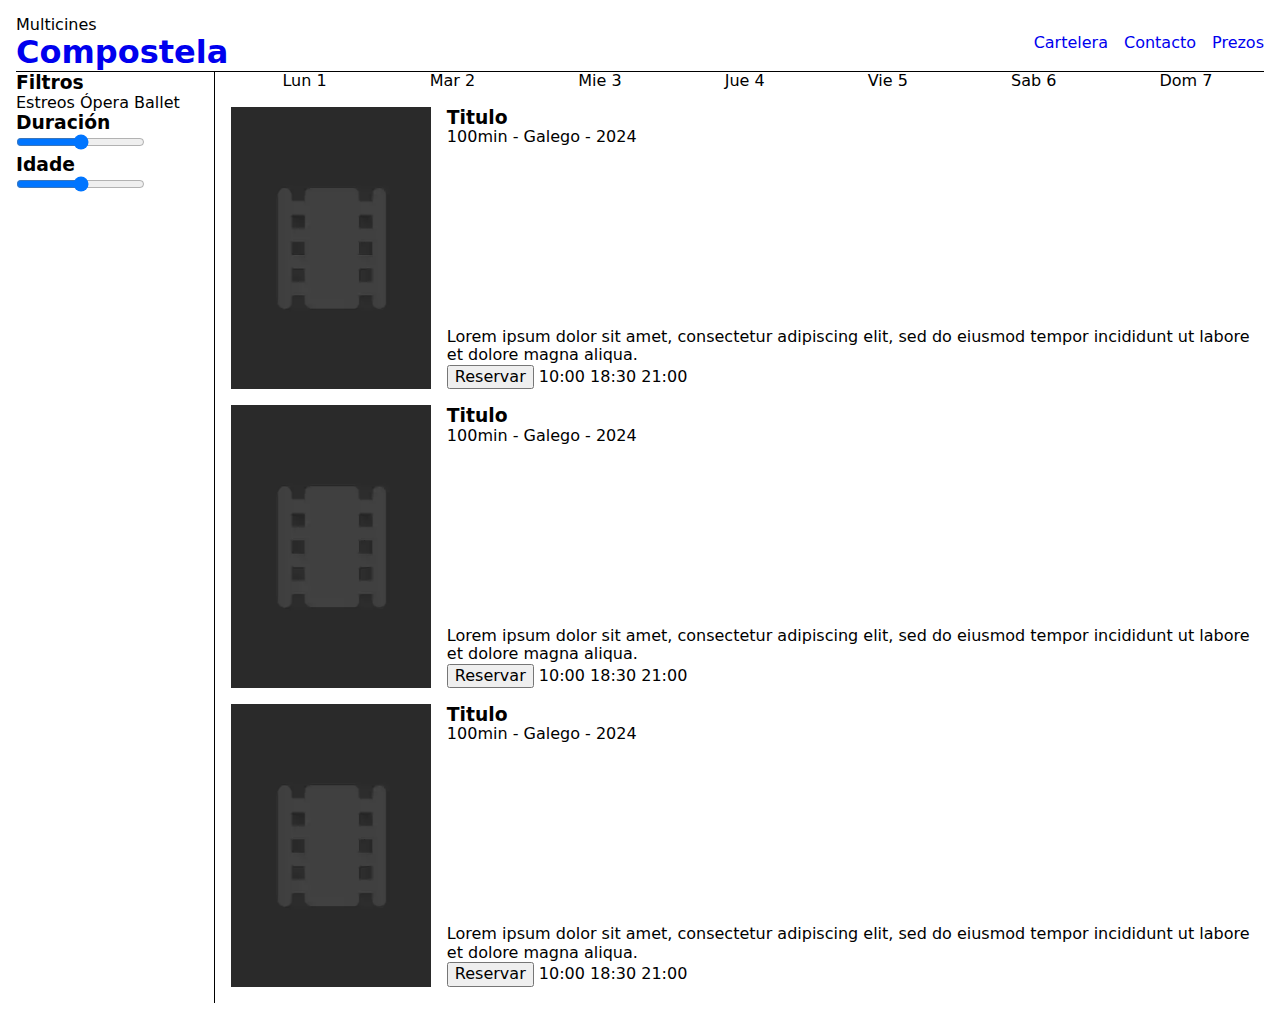
==== cartelera.html @ 7b6a8399 "feat: primera version web" ====
<!DOCTYPE html>
<html>

<head>
    <!-- Meta -->
    <title>Multicines Compostela</title>
    <meta charset="utf-8">

    <!-- Estilo e contido estático -->
    <link rel="stylesheet" href="/assets/style/modern_normalize.css"> <!-- Normalización para tódolos navegadores -->

    <!-- Scripts -->
</head>

<body>
    <style>
        body {
            padding: 1rem;
        }

        header {
            display: flex;
            align-items: center;

            border-bottom: 1px solid black;
        }

        nav {
            display: flex;
            gap: 1rem;
        }

        header #titulo {
            flex-grow: 1;
        }

        main {
            display: flex;
            gap: 1rem;
            min-height: 90vh;
        }

        aside {
            width: 15rem;
            border-right: 1px solid black;
        }

        section {
            width: 100%;
        }

        #fechas {
            display: flex;
            margin-bottom: 1rem;
        }

        #fechas>span {
            flex-grow: 1;
            text-align: center;
        }

        article {
            display: flex;
            gap: 1rem;
            margin-bottom: 1rem;
        }

        article>div {
            display: flex;
            flex-direction: column;
        }

        article>div>#grow {
            flex-grow: 1;
        }
    </style>

    <header>
        <div id="titulo">
            <p>Multicines</p>
            <a href="/">
                <h1>Compostela</h1>
            </a>
        </div>
        <nav>
            <a href="/cartelera.html">Cartelera</a>
            <a href="/">Contacto</a>
            <a href="/">Prezos</a>
        </nav>
    </header>

    <main>
        <aside>
            <h3>Filtros</h3>

            <span>Estreos Ópera Ballet</span>

            <h3>Duración</h3>
            <input type="range" id="volume" name="volume" min="0" max="100">

            <h3>Idade</h3>
            <input type="range" id="volume" name="volume" min="0" max="100">
        </aside>

        <section>
            <span id="fechas">
                <span>Lun 1</span>
                <span>Mar 2</span>
                <span>Mie 3</span>
                <span>Jue 4</span>
                <span>Vie 5</span>
                <span>Sab 6</span>
                <span>Dom 7</span>
            </span>

            <article>
                <img class="item" width="200" src="assets/media/imaxes/sen-portada.webp" alt="">
                <div>
                    <h3>Titulo</h3>
                    <span id="grow">100min - Galego - 2024</span>
                    <p>Lorem ipsum dolor sit amet, consectetur adipiscing elit, sed do eiusmod tempor incididunt ut
                        labore et dolore magna aliqua.</p>
                    <span>
                        <button>Reservar</button>
                        <span>10:00</span>
                        <span>18:30</span>
                        <span>21:00</span>
                    </span>
                </div>
            </article>

            <article>
                <img class="item" width="200" src="assets/media/imaxes/sen-portada.webp" alt="">
                <div>
                    <h3>Titulo</h3>
                    <span id="grow">100min - Galego - 2024</span>
                    <p>Lorem ipsum dolor sit amet, consectetur adipiscing elit, sed do eiusmod tempor incididunt ut
                        labore et dolore magna aliqua.</p>
                    <span>
                        <button>Reservar</button>
                        <span>10:00</span>
                        <span>18:30</span>
                        <span>21:00</span>
                    </span>
                </div>
            </article>

            <article>
                <img class="item" width="200" src="assets/media/imaxes/sen-portada.webp" alt="">
                <div>
                    <h3>Titulo</h3>
                    <span id="grow">100min - Galego - 2024</span>
                    <p>Lorem ipsum dolor sit amet, consectetur adipiscing elit, sed do eiusmod tempor incididunt ut
                        labore et dolore magna aliqua.</p>
                    <span>
                        <button>Reservar</button>
                        <span>10:00</span>
                        <span>18:30</span>
                        <span>21:00</span>
                    </span>
                </div>
            </article>
        </section>
    </main>
</body>

</html>
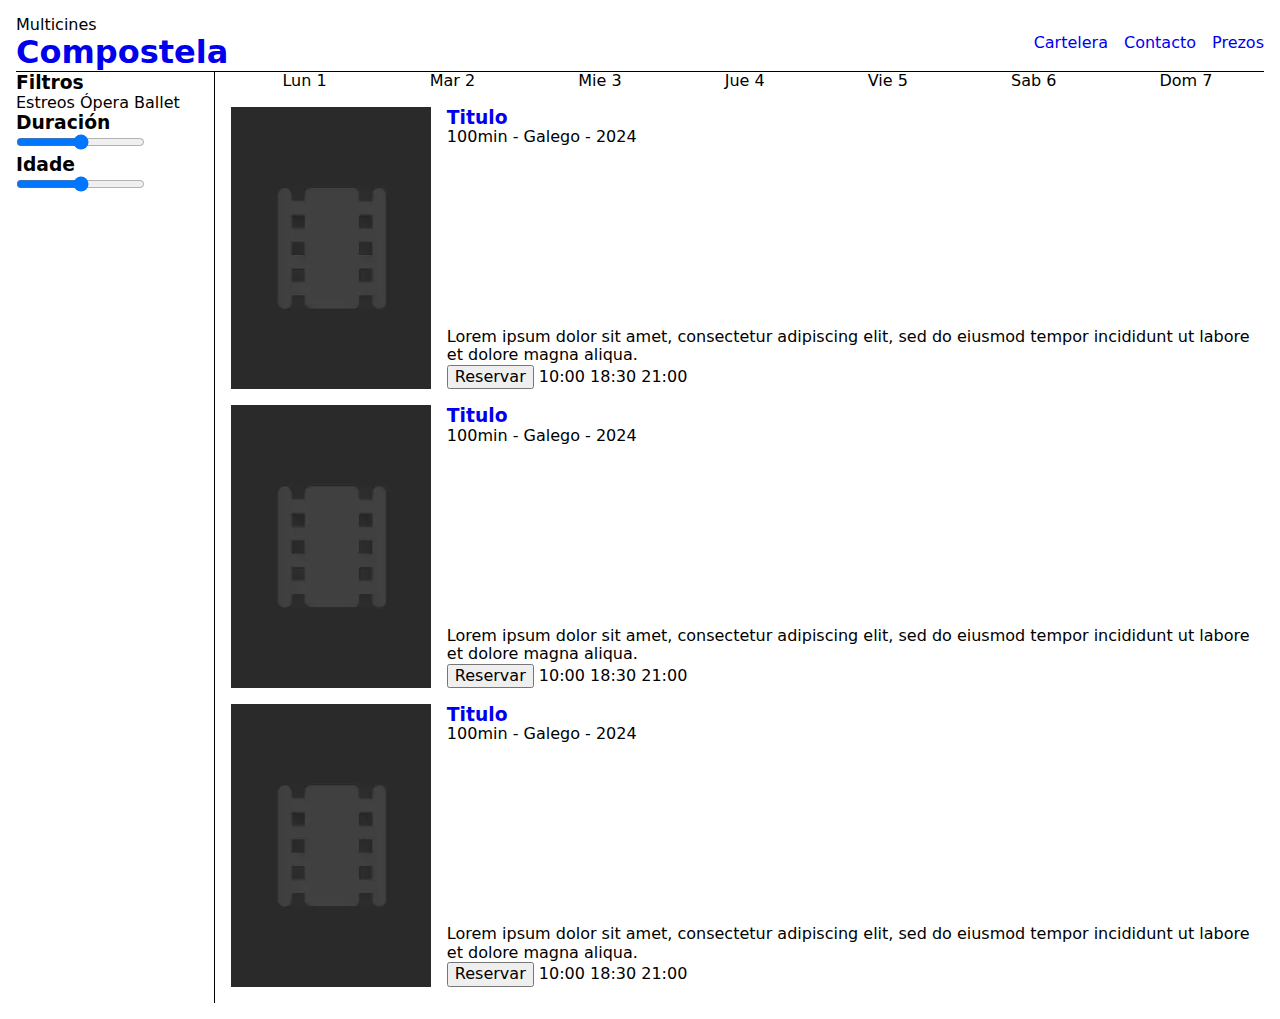
==== commit ff280995: "feat: página de información de una película" ====
--- a/cartelera.html
+++ b/cartelera.html
@@ -65,6 +65,10 @@
             margin-bottom: 1rem;
         }
 
+        article>a {
+            flex-shrink: 0;
+        }
+
         article>div {
             display: flex;
             flex-direction: column;
@@ -114,9 +118,13 @@
             </span>
 
             <article>
-                <img class="item" width="200" src="assets/media/imaxes/sen-portada.webp" alt="">
+                <a href="/info.html">
+                    <img class="item" width="200" src="assets/media/imaxes/sen-portada.webp" alt="">
+                </a>
                 <div>
-                    <h3>Titulo</h3>
+                    <a href="/info.html">
+                        <h3>Titulo</h3>
+                    </a>
                     <span id="grow">100min - Galego - 2024</span>
                     <p>Lorem ipsum dolor sit amet, consectetur adipiscing elit, sed do eiusmod tempor incididunt ut
                         labore et dolore magna aliqua.</p>
@@ -130,9 +138,13 @@
             </article>
 
             <article>
-                <img class="item" width="200" src="assets/media/imaxes/sen-portada.webp" alt="">
+                <a href="/info.html">
+                    <img class="item" width="200" src="assets/media/imaxes/sen-portada.webp" alt="">
+                </a>
                 <div>
-                    <h3>Titulo</h3>
+                    <a href="/info.html">
+                        <h3>Titulo</h3>
+                    </a>
                     <span id="grow">100min - Galego - 2024</span>
                     <p>Lorem ipsum dolor sit amet, consectetur adipiscing elit, sed do eiusmod tempor incididunt ut
                         labore et dolore magna aliqua.</p>
@@ -146,9 +158,13 @@
             </article>
 
             <article>
-                <img class="item" width="200" src="assets/media/imaxes/sen-portada.webp" alt="">
+                <a href="/info.html">
+                    <img class="item" width="200" src="assets/media/imaxes/sen-portada.webp" alt="">
+                </a>
                 <div>
-                    <h3>Titulo</h3>
+                    <a href="/info.html">
+                        <h3>Titulo</h3>
+                    </a>
                     <span id="grow">100min - Galego - 2024</span>
                     <p>Lorem ipsum dolor sit amet, consectetur adipiscing elit, sed do eiusmod tempor incididunt ut
                         labore et dolore magna aliqua.</p>
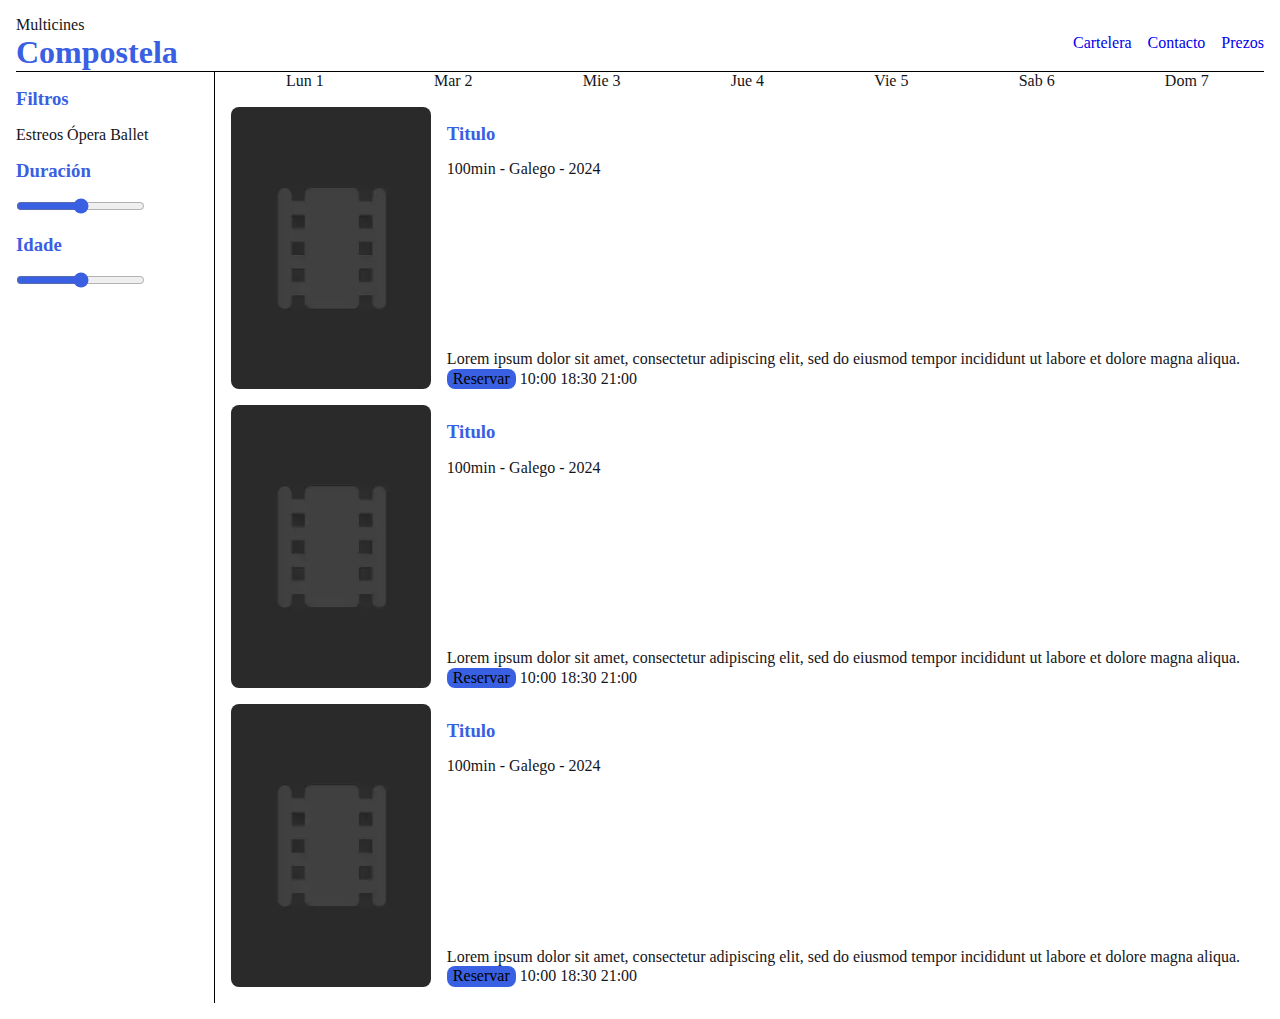
==== commit e115786d: "feat: inicio practica 3" ====
--- a/cartelera.html
+++ b/cartelera.html
@@ -6,10 +6,13 @@
     <title>Multicines Compostela</title>
     <meta charset="utf-8">
 
+    <!-- Scripts -->
+    <script src="/assets/lib/htmx.min.js"></script>
+    <script src="/assets/lib/inline_css.js"></script>
+
     <!-- Estilo e contido estático -->
     <link rel="stylesheet" href="/assets/style/modern_normalize.css"> <!-- Normalización para tódolos navegadores -->
-
-    <!-- Scripts -->
+    <link rel="stylesheet" href="/assets/style/base.css">
 </head>
 
 <body>
@@ -79,19 +82,7 @@
         }
     </style>
 
-    <header>
-        <div id="titulo">
-            <p>Multicines</p>
-            <a href="/">
-                <h1>Compostela</h1>
-            </a>
-        </div>
-        <nav>
-            <a href="/cartelera.html">Cartelera</a>
-            <a href="/">Contacto</a>
-            <a href="/">Prezos</a>
-        </nav>
-    </header>
+    <header hx-get="/components/nav.html" hx-trigger="load"></header>
 
     <main>
         <aside>
--- a/assets/style/base.css
+++ b/assets/style/base.css
@@ -0,0 +1,522 @@
+/* Baseado en https://github.com/frontaid/natural-selection */
+
+/* * * * * * * * * * * * * * * * * * * * * * * * * * * * * * * * * * * * * * * *
+Tipografias
+* * * * * * * * * * * * * * * * * * * * * * * * * * * * * * * * * * * * * * * */
+
+/* Texto */
+
+@font-face {
+  font-family: "Inter";
+  src: url("/assets/fonts/inter.ttf") format("truetype-variations");
+  font-weight: 100 900;
+}
+
+@font-face {
+  font-family: "Mabry";
+  src: url("/assets/fonts/mabry.ttf") format("truetype-variations");
+  font-weight: 100 900;
+}
+
+/* Titulos */
+
+@font-face {
+  font-family: "Gazpacho";
+  src: url("/assets/fonts/gzpch_bold.ttf") format("truetype");
+  font-weight: 800;
+}
+
+/* Raiz do documento */
+/* Aqui definimos todolas variables globais */
+
+:root {
+  --font-text: "Mabry";
+  --font-title: "Gazpacho";
+
+  --bg: #ffffff;
+  --fg: #14151a;
+  --accent: #3960e3;
+  --ok: #639464;
+  --error: #d1525e;
+
+  --bg-base: #ffffff;
+  --bg-lighter: color-mix(in oklab, var(--bg-base) 20%, var(--bg));
+  --bg-light: color-mix(in oklab, var(--bg-base) 10%, var(--bg));
+  --bg-dark: color-mix(in oklab, black 15%, var(--bg));
+  --bg-darker: color-mix(in oklab, black 25%, var(--bg));
+
+  --nav-height: 4rem;
+  --spacing: 1rem;
+  --radius: 0.5rem;
+
+  --trans-time: 0.3s;
+
+  font-family: var(--font-text);
+
+  color: var(--fg);
+  accent-color: var(--accent);
+  scroll-behavior: smooth;
+}
+
+:root[accessible="true"] {
+  --font-text: "Inter";
+  --font-title: "Inter";
+
+  --bg: white;
+  --fg: black;
+  --accent: black;
+
+  --spacing: 1.5rem;
+}
+
+body {
+  display: flex;
+  flex-direction: column;
+
+  /* margin-top: var(--nav-height); */
+  padding: 0 calc(var(--spacing) * 2);
+
+  background-color: var(--bg);
+}
+
+.contido {
+  min-height: calc(100vh - var(--nav-height) - var(--spacing) * 3 - 1rem);
+}
+
+/* Universal */
+
+*,
+*::before,
+*::after {
+}
+
+* {
+  transition: all var(--trans-time) cubic-bezier(0.12, 0.23, 0.44, 1.54);
+}
+
+/* Titulos */
+
+h1,
+h2,
+h3,
+h4,
+h5,
+h6 {
+  font-family: var(--font-title);
+  color: var(--accent);
+  padding: var(--spacing) 0;
+}
+h1 {
+}
+h2 {
+}
+h3 {
+}
+h4 {
+}
+h5 {
+}
+h6 {
+}
+
+/* Navegacion */
+
+nav {
+}
+nav ul,
+nav ol {
+}
+nav li {
+}
+nav a {
+}
+nav a:visited {
+}
+nav a:hover {
+}
+nav a:active {
+}
+
+/* Seccions */
+
+main {
+}
+
+article {
+}
+
+section {
+}
+
+aside {
+}
+
+search {
+}
+
+footer {
+  margin-top: auto;
+}
+
+address {
+}
+
+/* Bloques de texto */
+
+p,
+ol,
+ul,
+pre,
+blockquote,
+figure,
+hr,
+dl {
+}
+
+p:not(:last-of-type) {
+  margin-bottom: var(--spacing);
+}
+
+ol,
+ul {
+}
+ol {
+}
+ul {
+}
+li {
+}
+ol ol,
+ol ul,
+ul ul,
+ul ol {
+}
+li li {
+}
+
+pre {
+}
+pre code {
+}
+pre samp {
+}
+
+blockquote {
+}
+
+figure {
+}
+figcaption {
+}
+
+hr {
+}
+
+dl {
+}
+dt {
+}
+dd {
+}
+
+/* Enlaces */
+
+a {
+}
+a:visited {
+}
+a:hover {
+}
+a:active {
+}
+
+/* Outro texto */
+
+strong {
+}
+b {
+}
+
+em {
+}
+i {
+}
+
+q {
+}
+cite {
+}
+
+s {
+}
+
+mark {
+}
+
+small {
+}
+sub {
+}
+sup {
+}
+
+code {
+}
+
+dfn {
+}
+abbr {
+}
+abbr[title] {
+}
+
+var {
+}
+kbd {
+}
+kbd kbd {
+}
+samp {
+}
+
+u {
+}
+
+data {
+}
+time {
+}
+
+del {
+}
+ins {
+}
+
+/* Contido embedido */
+
+img {
+  border-radius: var(--radius);
+}
+svg {
+}
+video {
+}
+canvas {
+}
+audio {
+}
+object {
+}
+
+noscript {
+}
+
+/* Taboas */
+
+table {
+}
+caption {
+}
+col:first-child {
+}
+thead {
+}
+tbody {
+}
+tfoot {
+}
+tr {
+}
+th {
+}
+td {
+}
+
+/* Formularios */
+
+fieldset {
+}
+fieldset:disabled {
+}
+legend {
+}
+
+form {
+}
+
+label {
+}
+
+::placeholder {
+}
+:focus::placeholder {
+}
+
+input,
+textarea,
+select,
+button {
+  background-color: var(--accent);
+  border: none;
+  border-radius: var(--radius);
+  outline: none;
+}
+
+button:hover {
+  transform: scale(1.05);
+  background-color: var(--fg);
+}
+
+textarea,
+input[type="text"],
+input[type="password"],
+input[type="email"],
+input[type="tel"],
+input[type="number"],
+input[type="search"],
+input[type="url"],
+input[type="date"],
+input[type="datetime-local"],
+input[type="month"],
+input[type="week"],
+input[type="time"] {
+  background-color: #00000000;
+  color: var(--fg);
+  width: 100%;
+}
+
+textarea {
+}
+input[type="text"] {
+}
+input[type="password"] {
+}
+input[type="email"] {
+}
+input[type="tel"] {
+}
+input[type="number"] {
+}
+input[type="search"] {
+}
+input[type="url"] {
+}
+input[type="date"] {
+}
+input[type="datetime-local"] {
+}
+input[type="month"] {
+}
+input[type="week"] {
+}
+input[type="time"] {
+}
+
+input[type="checkbox"],
+input[type="radio"] {
+}
+input[type="checkbox"]:checked,
+input[type="radio"]:checked {
+}
+input[type="checkbox"] {
+}
+input[type="checkbox"]:checked {
+}
+input[type="radio"] {
+}
+input[type="radio"]:checked {
+}
+
+input[type="file"] {
+}
+input[type="color"] {
+}
+input[type="range"] {
+}
+
+select {
+}
+optgroup {
+}
+option {
+}
+option:checked {
+}
+datalist {
+}
+
+/* Forumalarios invalidos e que foron interactuados */
+form.interacted:invalid {
+}
+form.interacted :invalid,
+form .touched:invalid {
+}
+:user-invalid {
+}
+:-moz-ui-invalid {
+}
+
+/* Botons */
+button,
+input[type="submit"] {
+}
+button:disabled,
+input[type="submit"]:disabled {
+}
+button.secondary {
+}
+button.secondary:disabled {
+}
+
+/* Outros elementos de formularios */
+output {
+}
+
+progress {
+}
+meter {
+}
+
+/* Elementos interactivos */
+
+details {
+}
+details[open] {
+}
+summary {
+}
+details[open] summary {
+}
+
+dialog {
+}
+dialog::backdrop {
+}
+
+:focus {
+}
+:focus:not(:focus-visible) {
+}
+:focus-visible {
+}
+
+[inert],
+[inert] * {
+}
+
+/* Media queries */
+
+@media (prefers-reduced-motion: reduce) {
+}
+
+@media (prefers-color-scheme: dark) {
+}
+
+@media (orientation: portrait) {
+}
+
+@media (orientation: landscape) {
+}
+
+@media print {
+}
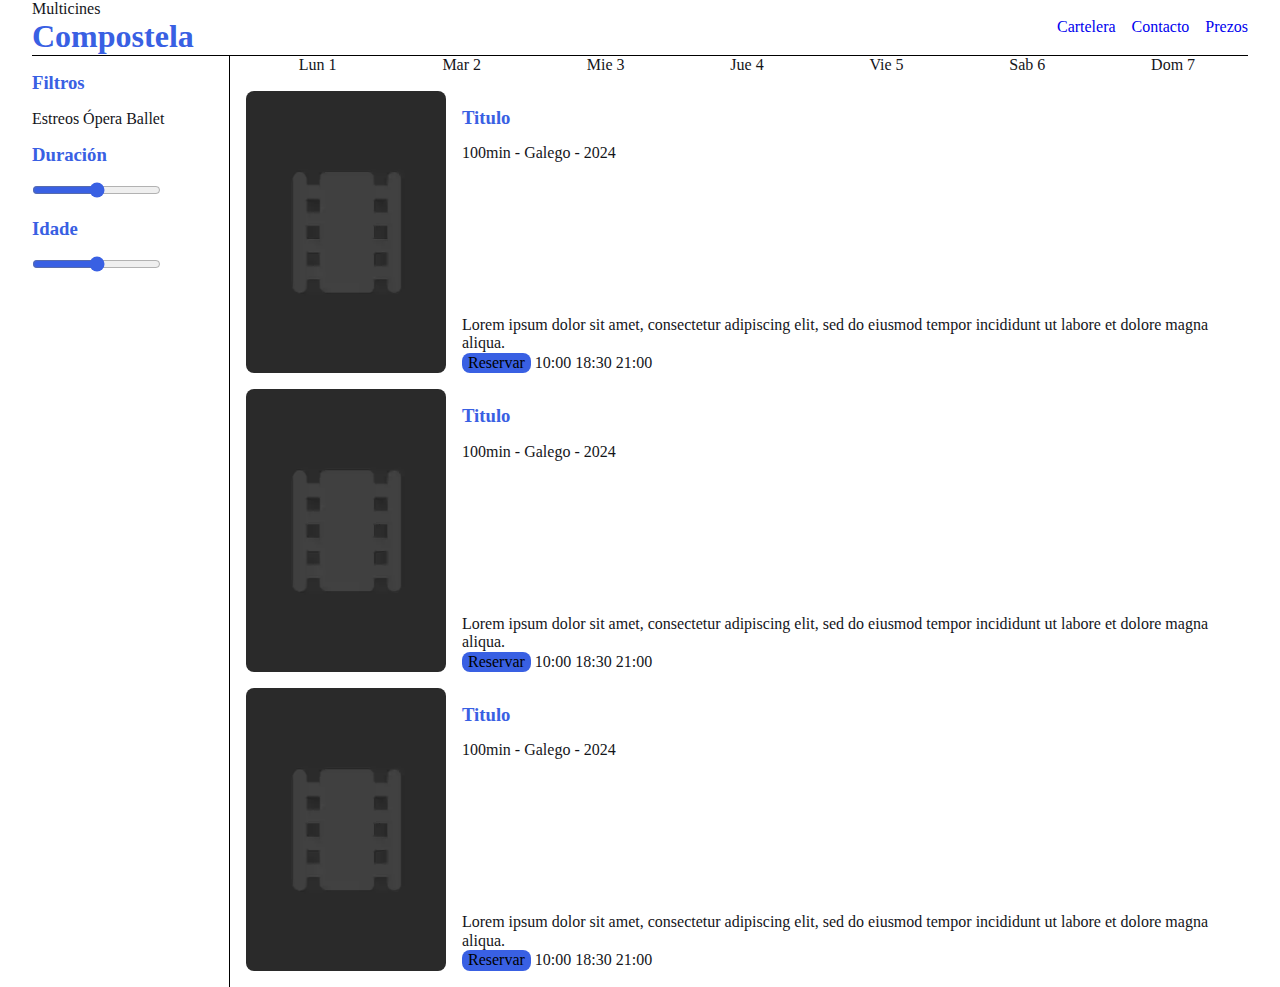
==== commit 3e129102: "feat: estilo y componentes modulares" ====
--- a/cartelera.html
+++ b/cartelera.html
@@ -16,73 +16,7 @@
 </head>
 
 <body>
-    <style>
-        body {
-            padding: 1rem;
-        }
-
-        header {
-            display: flex;
-            align-items: center;
-
-            border-bottom: 1px solid black;
-        }
-
-        nav {
-            display: flex;
-            gap: 1rem;
-        }
-
-        header #titulo {
-            flex-grow: 1;
-        }
-
-        main {
-            display: flex;
-            gap: 1rem;
-            min-height: 90vh;
-        }
-
-        aside {
-            width: 15rem;
-            border-right: 1px solid black;
-        }
-
-        section {
-            width: 100%;
-        }
-
-        #fechas {
-            display: flex;
-            margin-bottom: 1rem;
-        }
-
-        #fechas>span {
-            flex-grow: 1;
-            text-align: center;
-        }
-
-        article {
-            display: flex;
-            gap: 1rem;
-            margin-bottom: 1rem;
-        }
-
-        article>a {
-            flex-shrink: 0;
-        }
-
-        article>div {
-            display: flex;
-            flex-direction: column;
-        }
-
-        article>div>#grow {
-            flex-grow: 1;
-        }
-    </style>
-
-    <header hx-get="/components/nav.html" hx-trigger="load"></header>
+    <header hx-get="/components/nav.html" hx-trigger="load" hx-swap="outerHTML"></header>
 
     <main>
         <aside>
@@ -98,6 +32,31 @@
         </aside>
 
         <section>
+            <style>
+                this #fechas {
+                    display: flex;
+                    margin-bottom: 1rem;
+                }
+
+                this #fechas>span {
+                    flex-grow: 1;
+                    text-align: center;
+                }
+
+                this article>a {
+                    flex-shrink: 0;
+                }
+
+                this article>div {
+                    display: flex;
+                    flex-direction: column;
+                }
+
+                this article>div>#grow {
+                    flex-grow: 1;
+                }
+            </style>
+
             <span id="fechas">
                 <span>Lun 1</span>
                 <span>Mar 2</span>
--- a/assets/style/base.css
+++ b/assets/style/base.css
@@ -140,15 +140,23 @@
 /* Seccions */
 
 main {
+  display: flex;
+  gap: 1rem;
 }
 
 article {
+  display: flex;
+  gap: 1rem;
+  margin-bottom: 1rem;
+}
+
+aside {
+  width: 15rem;
+  border-right: 1px solid black;
 }
 
 section {
-}
-
-aside {
+  width: 100%;
 }
 
 search {
